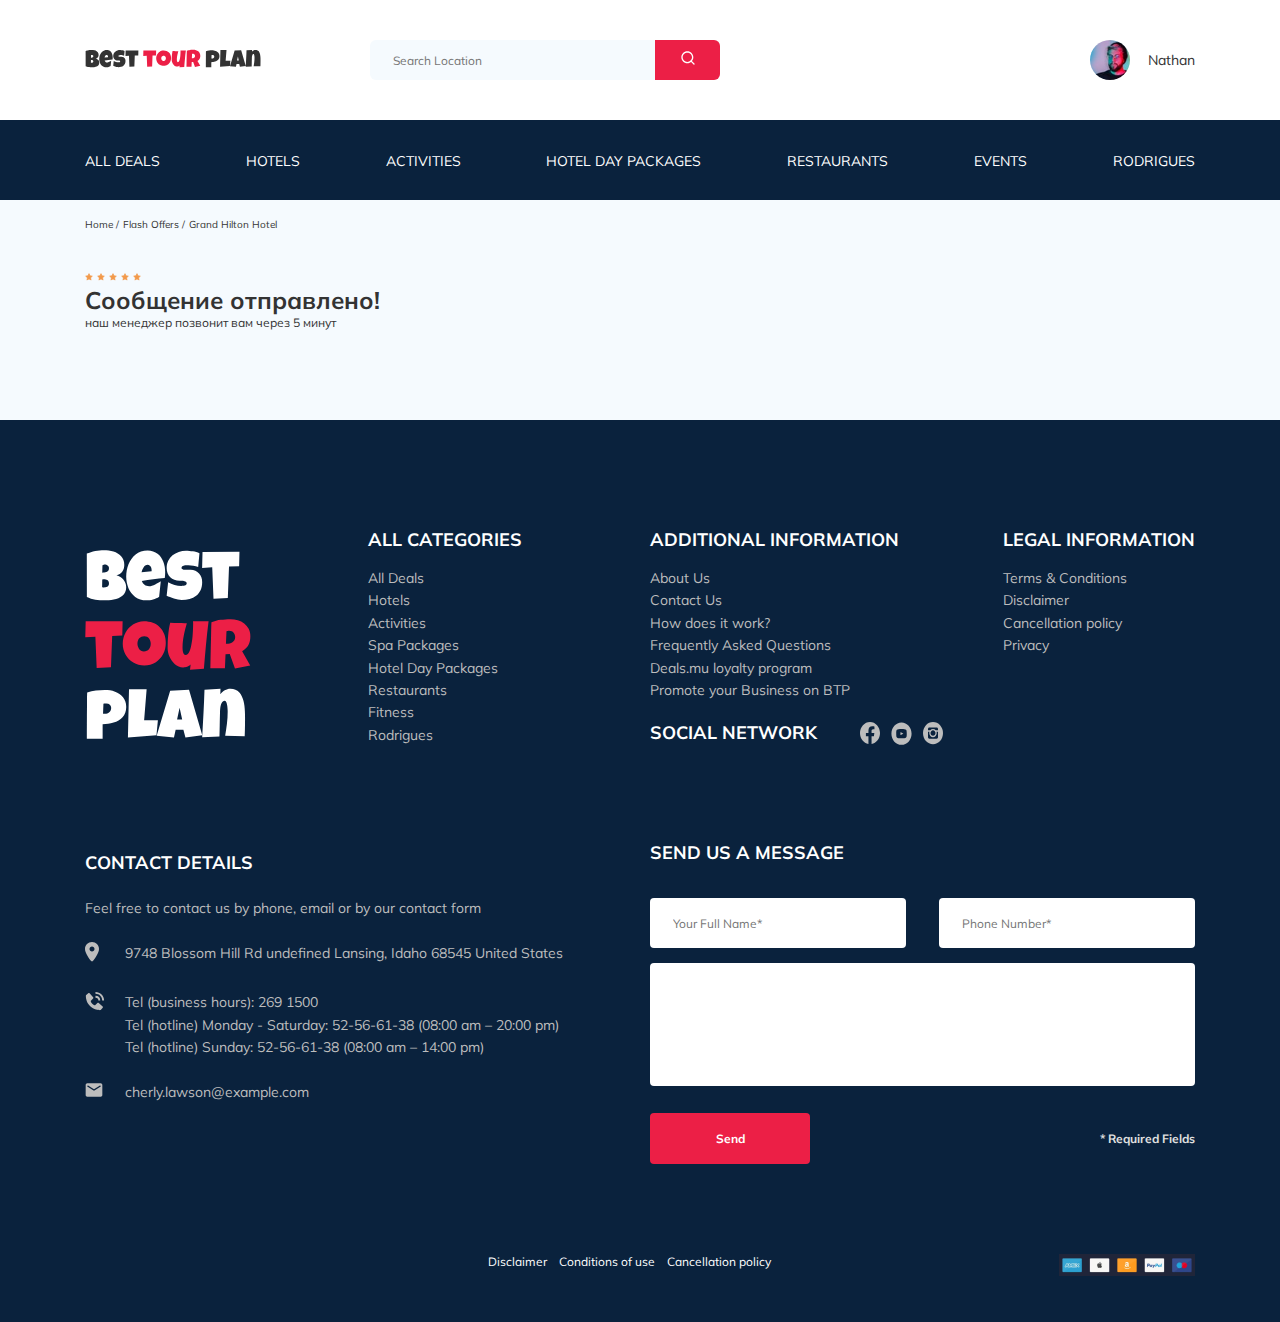
==== thankyou.html @ 248179eb "create php model for email" ====
<!DOCTYPE html>
<html lang="en">

<head>
  <meta charset="UTF-8">
  <meta name="viewport" content="width=device-width, initial-scale=1.0">
  <title>Best Tour Plan — Hotel Booking</title>
  <link rel="shortcut icon" href="favicon.ico" type="image/x-icon">
  <link rel="preconnect" href="https://fonts.gstatic.com">
  <link
    href="https://fonts.googleapis.com/css2?family=Mulish:wght@300;400;700&family=Nunito:wght@400;700;800&display=swap"
    rel="stylesheet" />
  <link href="https://fonts.googleapis.com/css2?family=Nunito:wght@400;600;700;800&display=swap" rel="stylesheet">
  <link rel="stylesheet" href="css/swiper-bundle.min.css" />
  <link rel="stylesheet" href="css/style.css" />
</head>

<body>
  <header class="navbar navbar__mobile--fixed">
    <div class="container">
      <div class="navbar-top">
        <a href="#" class="logo">
          <img src="img/horizontal-logo.svg" alt="Logo: Best Tour Plan" class="logo__image" />
        </a>
        <form action="#" class="search navbar__search navbar__search--mobile--hidden">
          <input type="text" class="search__input" placeholder="Search Location" />
          <button class="search__button">
            <img src="img/search.svg" alt="Icon: search">
          </button>
        </form>
        <a href="#" class="user navbar__user navbar__user--mobile--hidden">
          <img src="img/user-avatar.jpg" alt="avatar: Nathan" class="user__avatar">
          <span class="user__name">Nathan</span>
        </a>
        <!-- /.user -->
        <button class="menu-button navbar-top__menu-button">
          <span class="menu-button__line"></span>
          <span class="menu-button__line"></span>
          <span class="menu-button__line"></span>
        </button>
      </div>
      <!-- /.navbar-top -->
    </div>
    <!--/.container-->
    <div class="navbar-bottom">
      <div class="container">
        <ul class="navbar-menu">
          <li class="navbar-menu__item navbar-menu__item--mobile--visible" style="height: 68px;">
            <a href="#" class="user navbar__user navbar__user--mobile--visible">
              <img src="img/user-avatar.jpg" alt="avatar: Nathan" class="user__avatar">
              <span class="user__name user__name--light">Nathan</span>
            </a>
          </li>
          <li class="navbar-menu__item navbar-menu__item--mobile--visible" style="height: 40px;">
            <form action="#" class="search navbar__search navbar__search--mobile--visible">
              <input type="text" class="search__input" placeholder="Search Location" />
              <button class="search__button">
                <img src="img/search.svg" alt="Icon: search">
              </button>
            </form>
          </li>
          <li class="navbar-menu__item"><a href="#" class="navbar-menu__link">All Deals</a></li>
          <li class="navbar-menu__item"><a href="#" class="navbar-menu__link">Hotels</a></li>
          <li class="navbar-menu__item"><a href="#" class="navbar-menu__link">Activities</a></li>
          <li class="navbar-menu__item"><a href="#" class="navbar-menu__link">Hotel Day Packages</a></li>
          <li class="navbar-menu__item"><a href="#" class="navbar-menu__link">Restaurants</a></li>
          <li class="navbar-menu__item"><a href="#" class="navbar-menu__link">Events</a></li>
          <li class="navbar-menu__item"><a href="#" class="navbar-menu__link">Rodrigues</a></li>
        </ul>
        <!-- /.navbar-menu -->
      </div>
      <!-- /.container -->
    </div>
    <!-- /.navbar-bottom -->
  </header>
  <nav class="breadcrumb">
    <div class="container">
      <ul class="breadcrumb-list">
        <li class="breadcrumb-list__item">
          <a href="" class="breadcrumb-list__link">Home</a>
        </li>
        <li class="breadcrumb-list__item">
          <a href="#" class="breadcrumb-list__link">Flash Offers</a>
        </li>
        <li class="breadcrumb-list__item">
          Grand Hilton Hotel
        </li>
      </ul>
    </div>
    <!-- /.container -->
  </nav>
  <!-- /.breadcrumb -->
  <section class="hotel">
    <div class="container">
      <div class="hotel-info">
        <div class="hotel-info__text">
          <div class="hotel-wrapper">
            <div class="stars">
              <img class="star" src="img/star.svg" alt="Star">
              <img class="star" src="img/star.svg" alt="Star">
              <img class="star" src="img/star.svg" alt="Star">
              <img class="star" src="img/star.svg" alt="Star">
              <img class="star" src="img/star.svg" alt="Star">
            </div>
            <h1 class="hotel-name hotel-info__name">Сообщение отправлено!</h1>
          </div>
          <p class="hotel-description hotel-info__description">наш менеджер позвонит вам через 5 минут</p>
        </div>
        <!-- /.hotel-info__text -->
    </div>
    <!-- /.container -->
  </section>
  <footer class="footer">
    <div class="container">
      <div class="footer-wrapper">
        <img src="img/vertical-logo.svg" alt="Logo: Best Tour Plan" class="logo footer__logo">
        <div class="footer_list footer__categories">
          <h3 class="footer__title">All categories</h3>
          <ul class="footer__ul">
            <li class="footer__item">
              <a href="#" class="footer__link">All Deals</a>
            </li>
            <li class="footer__item">
              <a href="#" class="footer__link">Hotels</a>
            </li>
            <li class="footer__item">
              <a href="#" class="footer__link">Activities</a>
            </li>
            <li class="footer__item">
              <a href="#" class="footer__link">Spa Packages</a>
            </li>
            <li class="footer__item">
              <a href="#" class="footer__link">Hotel Day Packages</a>
            </li>
            <li class="footer__item">
              <a href="#" class="footer__link">Restaurants</a>
            </li>
            <li class="footer__item">
              <a href="#" class="footer__link">Fitness</a>
            </li>
            <li class="footer__item">
              <a href="#" class="footer__link">Rodrigues</a>
            </li>
          </ul>
        </div>
        <!-- /.footer_list -->
        <div class="footer_list footer__additional">
          <h3 class="footer__title">additional information</h3>
          <ul class="footer__ul">
            <li class="footer__item">
              <a href="#" class="footer__link">About Us</a>
            </li>
            <li class="footer__item">
              <a href="#" class="footer__link">Contact Us</a>
            </li>
            <li class="footer__item">
              <a href="#" class="footer__link">How does it work?</a>
            </li>
            <li class="footer__item">
              <a href="#" class="footer__link">Frequently Asked Questions</a>
            </li>
            <li class="footer__item">
              <a href="#" class="footer__link">Deals.mu loyalty program</a>
            </li>
            <li class="footer__item">
              <a href="#" class="footer__link">Promote your Business on BTP</a>
            </li>
          </ul>
        </div>
        <!-- /.footer_list -->
        <div class="footer__social-network">
          <h3 class="footer__title footer__title--inline">Social Network</h3>
          <div class="footer__social-links">
            <a href="https://www.facebook.com/" target="_blank" class="footer__link">
              <img src="img/facebook.svg" alt="Icon:Facebook"></a>
            <a href="http://www.youtube.com/" target="_blank" class="footer__link">
              <img src="img/youtube.svg" alt="Icon:Youtube"></a>
            <a href="https://instagram.com/" target="_blank" class="footer__link">
              <img src="img/instagram.svg" alt="Icon:Instagram"></a>
          </div>
          <!-- /.footer__social-links -->
        </div>
        <!-- / .footer__social-network-->
        <div class="footer__list footer__legal">
          <h3 class="footer__title">Legal information</h3>
          <ul class="footer__ul">
            <li class="footer__item">
              <a href="#" class="footer__link">Terms & Conditions</a>
            </li>
            <li class="footer__item">
              <a href="#" class="footer__link">Disclaimer</a>
            </li>
            <li class="footer__item">
              <a href="#" class="footer__link">Cancellation policy</a>
            </li>
            <li class="footer__item">
              <a href="#" class="footer__link">Privacy</a>
            </li>
          </ul>
        </div>
        <!-- /.footer__list -->
        <div class="footer__contact-details">
          <h3 class="footer__title footer__title--mb-2">Contact Details</h3>
          <p class="footer__text">
            Feel free to contact us by phone, email or by our contact form
          </p>
          <ul class="footer__ul">
            <li class="footer__item footer__item--mb-2">
              <div class="footer__icon-wrapper">
                <img class="footer__icon" src="img/map-marker.svg" alt="icon: map-marker">
              </div>
              9748 Blossom Hill Rd undefined Lansing, Idaho 68545 United States
            </li>
            <li class="footer__item footer__item--mb-2">
              <div class="footer__icon-wrapper">
                <img class="footer__icon" src="img/contact-phone-call.svg" alt="icon: contact-phone-call">
              </div>
              <div class="footer__telefone">
                Tel (business hours): <a href="tel:269-1500" class="footer__link">269 1500</a> <br>
                Tel (hotline) Monday - Saturday: <a href="tel:52-56-61-38" class="footer__link">52-56-61-38</a> (08:00
                am – 20:00 pm) <br>
                Tel (hotline) Sunday: <a href="tel:52-56-61-38" class="footer__link">52-56-61-38</a> (08:00 am – 14:00
                pm)
              </div>
              <!-- /.footer__block -->
            </li>
            <li class="footer__item footer__item--mb-2">
              <div class="footer__icon-wrapper">
                <img class="footer__icon" src="img/email.svg" alt="icon: email">
              </div>
              <a href="mailto:cherly.lawson@example.com" target="_blank"
                class="footer__link">cherly.lawson@example.com</a>
            </li>
          </ul>
        </div>
        <!-- /.footer__contact-details -->
        <div class="footer__contact-form">
          <h3 class="footer__title footer__title--mb-1">Send us a message</h3>
          <form action="send.php" method="POST" class="footer__form">
            <div class="footer__input-fild">
              <input type="text" class="input footer__input" placeholder="Your Full Name*" name="name" />
              <input type="tel" class="input footer__input" placeholder="Phone Number*" name="phone" />
            </div>
            <textarea class="footer__message" placeholder="Message" name="message">
            </textarea>
            <div class="footer__info footer-item">
              <button class="button footer__button" type="submit">Send</button>
              <span class="footer__info">* Required Fields</span>
            </div>
          </form>
        </div>
        <!-- /.footer__contact-form -->
        <div class="footer__payment">
          <ul class="footer__ul footer__ul__list">
            <li class="footer__item__list">
              <a href="#" class="footer__link">Disclaimer</a>
            </li>
            <li class="footer__item__list">
              <a href="#" class="footer__link">Conditions of use</a>
            </li>
            <li class="footer__item__list">
              <a href="#" class="footer__link">Cancellation policy</a>
            </li>
          </ul>
          <img src="img/payment.png" class="footer__payment__img" alt="Image: Payment icons">
        </div>
        <!-- /.footer-payment -->
      </div>
      <!-- /.footer-wrapper -->
    </div>
    <!-- /.container -->
  </footer>
  <script src="js/swiper-bundle.min.js"></script>
  <script src="https://ajax.googleapis.com/ajax/libs/jquery/1.11.0/jquery.min.js"></script>
  <script src="js/parallax.min.js"></script>
  <script src="js/main.js"></script>
</body>

</html>
---- css/style.css ----
* {
  -webkit-box-sizing: border-box;
          box-sizing: border-box;
}

body {
  font-family: 'Mulish', sans-serif;
  color: #333333;
  background-color: #F5FAFE;
}

.container {
  max-width: 1110px;
  margin: auto;
}

img {
  max-width: 100%;
}

/*! normalize.css v8.0.1 | MIT License | github.com/necolas/normalize.css */
/* Document
   ========================================================================== */
/**
 * 1. Correct the line height in all browsers.
 * 2. Prevent adjustments of font size after orientation changes in iOS.
 */
html {
  line-height: 1.15;
  /* 1 */
  -webkit-text-size-adjust: 100%;
  /* 2 */
}

/* Sections
   ========================================================================== */
/**
 * Remove the margin in all browsers.
 */
body {
  margin: 0;
}

/**
 * Render the `main` element consistently in IE.
 */
main {
  display: block;
}

/**
 * Correct the font size and margin on `h1` elements within `section` and
 * `article` contexts in Chrome, Firefox, and Safari.
 */
h1 {
  font-size: 2em;
  margin: 0.67em 0;
}

/* Grouping content
   ========================================================================== */
/**
 * 1. Add the correct box sizing in Firefox.
 * 2. Show the overflow in Edge and IE.
 */
hr {
  -webkit-box-sizing: content-box;
          box-sizing: content-box;
  /* 1 */
  height: 0;
  /* 1 */
  overflow: visible;
  /* 2 */
}

/**
 * 1. Correct the inheritance and scaling of font size in all browsers.
 * 2. Correct the odd `em` font sizing in all browsers.
 */
pre {
  font-family: monospace, monospace;
  /* 1 */
  font-size: 1em;
  /* 2 */
}

/* Text-level semantics
   ========================================================================== */
/**
 * Remove the gray background on active links in IE 10.
 */
a {
  background-color: transparent;
}

/**
 * 1. Remove the bottom border in Chrome 57-
 * 2. Add the correct text decoration in Chrome, Edge, IE, Opera, and Safari.
 */
abbr[title] {
  border-bottom: none;
  /* 1 */
  text-decoration: underline;
  /* 2 */
  -webkit-text-decoration: underline dotted;
          text-decoration: underline dotted;
  /* 2 */
}

/**
 * Add the correct font weight in Chrome, Edge, and Safari.
 */
b,
strong {
  font-weight: bolder;
}

/**
 * 1. Correct the inheritance and scaling of font size in all browsers.
 * 2. Correct the odd `em` font sizing in all browsers.
 */
code,
kbd,
samp {
  font-family: monospace, monospace;
  /* 1 */
  font-size: 1em;
  /* 2 */
}

/**
 * Add the correct font size in all browsers.
 */
small {
  font-size: 80%;
}

/**
 * Prevent `sub` and `sup` elements from affecting the line height in
 * all browsers.
 */
sub,
sup {
  font-size: 75%;
  line-height: 0;
  position: relative;
  vertical-align: baseline;
}

sub {
  bottom: -0.25em;
}

sup {
  top: -0.5em;
}

/* Embedded content
   ========================================================================== */
/**
 * Remove the border on images inside links in IE 10.
 */
img {
  border-style: none;
}

/* Forms
   ========================================================================== */
/**
 * 1. Change the font styles in all browsers.
 * 2. Remove the margin in Firefox and Safari.
 */
button,
input,
optgroup,
select,
textarea {
  font-family: inherit;
  /* 1 */
  font-size: 100%;
  /* 1 */
  line-height: 1.15;
  /* 1 */
  margin: 0;
  /* 2 */
}

/**
 * Show the overflow in IE.
 * 1. Show the overflow in Edge.
 */
button,
input {
  /* 1 */
  overflow: visible;
}

/**
 * Remove the inheritance of text transform in Edge, Firefox, and IE.
 * 1. Remove the inheritance of text transform in Firefox.
 */
button,
select {
  /* 1 */
  text-transform: none;
}

/**
 * Correct the inability to style clickable types in iOS and Safari.
 */
button,
[type="button"],
[type="reset"],
[type="submit"] {
  -webkit-appearance: button;
}

/**
 * Remove the inner border and padding in Firefox.
 */
button::-moz-focus-inner,
[type="button"]::-moz-focus-inner,
[type="reset"]::-moz-focus-inner,
[type="submit"]::-moz-focus-inner {
  border-style: none;
  padding: 0;
}

/**
 * Restore the focus styles unset by the previous rule.
 */
button:-moz-focusring,
[type="button"]:-moz-focusring,
[type="reset"]:-moz-focusring,
[type="submit"]:-moz-focusring {
  outline: 1px dotted ButtonText;
}

/**
 * Correct the padding in Firefox.
 */
fieldset {
  padding: 0.35em 0.75em 0.625em;
}

/**
 * 1. Correct the text wrapping in Edge and IE.
 * 2. Correct the color inheritance from `fieldset` elements in IE.
 * 3. Remove the padding so developers are not caught out when they zero out
 *    `fieldset` elements in all browsers.
 */
legend {
  -webkit-box-sizing: border-box;
          box-sizing: border-box;
  /* 1 */
  color: inherit;
  /* 2 */
  display: table;
  /* 1 */
  max-width: 100%;
  /* 1 */
  padding: 0;
  /* 3 */
  white-space: normal;
  /* 1 */
}

/**
 * Add the correct vertical alignment in Chrome, Firefox, and Opera.
 */
progress {
  vertical-align: baseline;
}

/**
 * Remove the default vertical scrollbar in IE 10+.
 */
textarea {
  overflow: auto;
}

/**
 * 1. Add the correct box sizing in IE 10.
 * 2. Remove the padding in IE 10.
 */
[type="checkbox"],
[type="radio"] {
  -webkit-box-sizing: border-box;
          box-sizing: border-box;
  /* 1 */
  padding: 0;
  /* 2 */
}

/**
 * Correct the cursor style of increment and decrement buttons in Chrome.
 */
[type="number"]::-webkit-inner-spin-button,
[type="number"]::-webkit-outer-spin-button {
  height: auto;
}

/**
 * 1. Correct the odd appearance in Chrome and Safari.
 * 2. Correct the outline style in Safari.
 */
[type="search"] {
  -webkit-appearance: textfield;
  /* 1 */
  outline-offset: -2px;
  /* 2 */
}

/**
 * Remove the inner padding in Chrome and Safari on macOS.
 */
[type="search"]::-webkit-search-decoration {
  -webkit-appearance: none;
}

/**
 * 1. Correct the inability to style clickable types in iOS and Safari.
 * 2. Change font properties to `inherit` in Safari.
 */
::-webkit-file-upload-button {
  -webkit-appearance: button;
  /* 1 */
  font: inherit;
  /* 2 */
}

/* Interactive
   ========================================================================== */
/*
 * Add the correct display in Edge, IE 10+, and Firefox.
 */
details {
  display: block;
}

/*
 * Add the correct display in all browsers.
 */
summary {
  display: list-item;
}

/* Misc
   ========================================================================== */
/**
 * Add the correct display in IE 10+.
 */
template {
  display: none;
}

/**
 * Add the correct display in IE 10.
 */
[hidden] {
  display: none;
}

.navbar {
  background: #ffffff;
}

.navbar-top {
  display: -webkit-box;
  display: -ms-flexbox;
  display: flex;
  -webkit-box-align: center;
      -ms-flex-align: center;
          align-items: center;
  -webkit-box-pack: justify;
      -ms-flex-pack: justify;
          justify-content: space-between;
  padding-top: 40px;
  padding-bottom: 40px;
}

.navbar-top__menu-button {
  display: none;
}

.navbar__search {
  margin-right: auto;
  margin-left: 108px;
}

.navbar-bottom {
  background-color: #0A223D;
  overflow-y: auto;
}

.navbar-menu {
  list-style: none;
  margin: 0;
  padding: 31px 0;
  display: -webkit-box;
  display: -ms-flexbox;
  display: flex;
  -webkit-box-align: center;
      -ms-flex-align: center;
          align-items: center;
  -webkit-box-pack: justify;
      -ms-flex-pack: justify;
          justify-content: space-between;
  color: #fff;
}

.navbar-menu__item {
  height: 18px;
  line-height: 18px;
}

.navbar-menu__item--mobile--visible {
  display: none;
}

.navbar-menu__link {
  color: inherit;
  text-decoration: none;
  text-transform: uppercase;
  font-size: 14px;
  line-height: 18px;
}

.logo {
  width: 177px;
}

.search {
  display: -webkit-box;
  display: -ms-flexbox;
  display: flex;
  position: relative;
  overflow: hidden;
  border-radius: 6px;
  height: 40px;
}

.search__input {
  width: 350px;
  height: 100%;
  padding-left: 23px;
  padding-right: 75px;
  background-color: #F5FAFE;
  border: none;
  font-size: 12px;
  line-height: 15px;
  color: #333333;
}

.search__button {
  position: absolute;
  top: 0;
  right: 0;
  width: 65px;
  height: 100%;
  border: none;
  background-color: #fff;
  background-color: #EC1F46;
}

.user {
  display: -webkit-box;
  display: -ms-flexbox;
  display: flex;
  text-decoration: none;
  -webkit-box-align: center;
      -ms-flex-align: center;
          align-items: center;
}

.user__avatar {
  width: 40px;
  height: 40px;
  border-radius: 50%;
  -o-object-fit: cover;
     object-fit: cover;
}

.user__name {
  margin-left: 18px;
  font-size: 14px;
  line-height: 18px;
  color: #333333;
}

.breadcrumb-list {
  display: -webkit-box;
  display: -ms-flexbox;
  display: flex;
  -webkit-box-align: center;
      -ms-flex-align: center;
          align-items: center;
  padding: 18px 0 19px;
  margin: 0;
  list-style: none;
}

.breadcrumb-list__item {
  font-size: 10px;
  line-height: 13px;
}

.breadcrumb-list__item:not(:last-child)::after {
  content: '/';
  margin-right: 4px;
}

.breadcrumb-list__link {
  text-decoration: none;
  color: inherit;
}

.hotel {
  padding-top: 23px;
  padding-bottom: 70px;
}

.hotel-info {
  display: -webkit-box;
  display: -ms-flexbox;
  display: flex;
  -webkit-box-align: center;
      -ms-flex-align: center;
          align-items: center;
  -webkit-box-pack: justify;
      -ms-flex-pack: justify;
          justify-content: space-between;
  padding-bottom: 20px;
}

.hotel-info__offer {
  margin-left: 14px;
  margin-top: 4px;
  -webkit-box-ordinal-group: 1;
      -ms-flex-order: 0;
          order: 0;
}

.hotel-info__name {
  margin-top: 4px;
  margin-bottom: 0;
}

.hotel-info__description {
  margin: 0;
}

.hotel-name {
  font-size: 24px;
  line-height: 30px;
}

.hotel-wrapper {
  display: -webkit-box;
  display: -ms-flexbox;
  display: flex;
  -ms-flex-wrap: wrap;
      flex-wrap: wrap;
  -webkit-box-align: center;
      -ms-flex-align: center;
          align-items: center;
}

.hotel-description {
  font-size: 12px;
  line-height: 15px;
}

.hotel-grid {
  display: -webkit-box;
  display: -ms-flexbox;
  display: flex;
  -webkit-box-pack: justify;
      -ms-flex-pack: justify;
          justify-content: space-between;
}

.hotel-right {
  display: -webkit-box;
  display: -ms-flexbox;
  display: flex;
  -webkit-box-orient: vertical;
  -webkit-box-direction: normal;
      -ms-flex-direction: column;
          flex-direction: column;
  -webkit-box-pack: justify;
      -ms-flex-pack: justify;
          justify-content: space-between;
}

.hotel-slider {
  width: 728px;
  height: 450px;
  margin: 0;
  border-radius: 8px;
  overflow: hidden;
}

.hotel-slider__item {
  width: 100%;
  height: 100%;
  position: relative;
  border-radius: 8px;
  overflow: hidden;
}

.hotel-slider__item::after {
  content: '';
  position: absolute;
  width: 100%;
  height: 100%;
  top: 0;
  bottom: 0;
  right: 0;
  left: 0;
  background: -webkit-gradient(linear, left top, left bottom, from(rgba(0, 122, 223, 0.48)), to(rgba(255, 255, 255, 0.128)));
  background: linear-gradient(180deg, rgba(0, 122, 223, 0.48) 0%, rgba(255, 255, 255, 0.128) 100%);
  z-index: 10;
}

.hotel-slider__button {
  position: absolute;
  top: 50%;
  -webkit-transform: translateY(-50%);
          transform: translateY(-50%);
  z-index: 99;
  width: 30px;
  height: 30px;
  border: none;
  cursor: pointer;
  background-repeat: no-repeat;
  background-position: center;
  background-size: 10px;
  background-color: transparent;
}

.hotel-slider__button--next {
  right: 18px;
  background-image: url(../img/arrow-next.svg);
}

.hotel-slider__button--prev {
  left: 18px;
  background-image: url(../img/arrow-prev.svg);
}

.stars {
  margin-right: 50%;
  display: -webkit-box;
  display: -ms-flexbox;
  display: flex;
}

.star:not(:last-child) {
  margin-right: 4px;
}

.offer {
  font-size: 10px;
  line-height: 13px;
  padding: 4px 9px;
  background-color: #EC1F46;
  border-radius: 4px;
  color: #fff;
}

.rating {
  max-width: 65px;
  min-height: 45px;
  display: -webkit-box;
  display: -ms-flexbox;
  display: flex;
  -webkit-box-orient: vertical;
  -webkit-box-direction: normal;
      -ms-flex-direction: column;
          flex-direction: column;
  -webkit-box-align: center;
      -ms-flex-align: center;
          align-items: center;
  padding: 9px 6px 6px 6px;
  color: #fff;
  background-color: #EC1F46;
  border-radius: 4px;
}

.rating__text {
  font-size: 8px;
  line-height: 10px;
  padding-bottom: 2px;
}

.rating__counter {
  font-size: 14px;
  line-height: 18px;
}

.rating__counter-total {
  font-size: 10px;
  line-height: 13px;
}

.booking {
  font-family: Nunito;
  background-color: #0A223D;
  color: #fff;
  width: 350px;
  min-height: 210px;
  border-radius: 8px;
  padding: 28px;
}

.booking__info {
  display: -webkit-box;
  display: -ms-flexbox;
  display: flex;
  -webkit-box-pack: justify;
      -ms-flex-pack: justify;
          justify-content: space-between;
  margin-bottom: 9px;
}

.booking__price {
  display: -webkit-box;
  display: -ms-flexbox;
  display: flex;
  -webkit-box-orient: vertical;
  -webkit-box-direction: normal;
      -ms-flex-direction: column;
          flex-direction: column;
}

.booking__start {
  font-weight: normal;
  font-size: 10px;
  line-height: 14px;
}

.booking__pricetag {
  font-style: normal;
  font-weight: 800;
  font-size: 24px;
  line-height: 33px;
}

.booking__per-room {
  font-style: normal;
  font-weight: normal;
  font-size: 12px;
  line-height: 16px;
}

.booking__room {
  margin-top: 4px;
}

.booking__text {
  display: -webkit-box;
  display: -ms-flexbox;
  display: flex;
  -webkit-box-align: center;
      -ms-flex-align: center;
          align-items: center;
  -webkit-box-pack: justify;
      -ms-flex-pack: justify;
          justify-content: space-between;
  margin-bottom: 8px;
  font-style: normal;
  font-weight: normal;
  font-size: 12px;
  line-height: 16px;
}

.booking__description {
  margin-left: 9px;
}

.booking__call-center {
  display: -webkit-box;
  display: -ms-flexbox;
  display: flex;
  -webkit-box-pack: justify;
      -ms-flex-pack: justify;
          justify-content: space-between;
  margin-bottom: 17px;
}

.booking__heading {
  font-style: normal;
  font-weight: 600;
  font-size: 18px;
  line-height: 25px;
}

.booking__number {
  display: -webkit-box;
  display: -ms-flexbox;
  display: flex;
  -webkit-box-align: center;
      -ms-flex-align: center;
          align-items: center;
  -webkit-box-pack: justify;
      -ms-flex-pack: justify;
          justify-content: space-between;
  color: inherit;
  text-decoration: none;
  font-style: normal;
  font-weight: 600;
  font-size: 18px;
  line-height: 25px;
}

.booking__num {
  margin-left: 8px;
}

.booking__button {
  width: 100%;
  min-height: 45px;
  border-radius: 4px;
  font-style: normal;
  font-weight: 600;
  font-size: 14px;
  line-height: 19px;
  background-color: #EC1F46;
  border: none;
  color: #fff;
  cursor: pointer;
}

.map {
  width: 347px;
  height: 213px;
  border-radius: 10px;
  overflow: hidden;
}

.map__frame {
  width: 100%;
  height: 100%;
  border: 0;
}

.newsletter {
  position: relative;
  padding: 98px 0 87px 0;
}

.newsletter::before {
  content: '';
  position: absolute;
  top: 0;
  left: 0;
  right: 0;
  bottom: 0;
  width: 100%;
  height: 100%;
  background-color: rgba(10, 34, 61, 0.8);
}

.newsletter-wrapper {
  position: relative;
  display: -webkit-box;
  display: -ms-flexbox;
  display: flex;
  -webkit-box-pack: justify;
      -ms-flex-pack: justify;
          justify-content: space-between;
  -webkit-box-align: center;
      -ms-flex-align: center;
          align-items: center;
  max-width: 731px;
  margin: auto;
}

.newsletter-title {
  display: -webkit-box;
  display: -ms-flexbox;
  display: flex;
  -webkit-box-orient: vertical;
  -webkit-box-direction: normal;
      -ms-flex-direction: column;
          flex-direction: column;
  color: #fff;
  margin: 0;
  font-style: normal;
  font-weight: 300;
  font-size: 24px;
  line-height: 30px;
}

.newsletter-title__strong {
  font-weight: 600;
  font-size: 36px;
  line-height: 45px;
  text-transform: uppercase;
}

.subscribe {
  position: relative;
  width: 350px;
  height: 55px;
  border-radius: 4px;
  overflow: hidden;
}

.subscribe__input {
  position: absolute;
  width: 100%;
  height: 100%;
  border: none;
  padding-left: 33px;
  padding-right: 75px;
  font-style: normal;
  font-weight: 300;
  font-size: 14px;
  line-height: 18px;
}

.subscribe__button {
  position: absolute;
  min-width: 65px;
  right: 0;
  top: 0;
  height: 100%;
  border: none;
  background-color: #EC1F46;
  color: #fff;
  font-style: normal;
  font-weight: bold;
  font-size: 12px;
  line-height: 15px;
}

.reviews {
  padding: 40px 0 70px 0;
}

.reviews__title {
  margin-top: 0;
  font-style: normal;
  font-weight: bold;
  font-size: 36px;
  line-height: 45px;
  text-align: center;
  text-transform: uppercase;
  margin-bottom: 70px;
}

.reviews-slider__item {
  position: relative;
  display: -webkit-box;
  display: -ms-flexbox;
  display: flex;
  -webkit-box-orient: vertical;
  -webkit-box-direction: normal;
      -ms-flex-direction: column;
          flex-direction: column;
  -webkit-box-align: center;
      -ms-flex-align: center;
          align-items: center;
  max-width: 730px;
  margin: 45px auto 0;
  background-color: #fff;
  border-radius: 8px;
  padding: 0 99px 30px;
}

.reviews-slider__item::before {
  content: '';
  left: 62px;
  top: 13px;
  position: absolute;
  width: 70px;
  height: 47px;
  background-image: url(../img/quote-left.svg);
  background-repeat: no-repeat;
}

.reviews-slider__item::after {
  content: '';
  right: 62px;
  top: 118px;
  position: absolute;
  width: 70px;
  height: 47px;
  background-image: url(../img/quote-right.svg);
  background-repeat: no-repeat;
}

.reviews-slider__button {
  position: absolute;
  top: 46%;
  -webkit-transform: translateY(-50%);
          transform: translateY(-50%);
  width: 30px;
  height: 30px;
  background-repeat: no-repeat;
  background-size: 10px;
  background-position: center;
  border: none;
  background-color: transparent;
  cursor: pointer;
  z-index: 99;
}

.reviews-slider__button--prev {
  background-image: url(../img/arrow-prev-secondary.svg);
  left: 12px;
}

.reviews-slider__button--next {
  background-image: url(../img/arrow-next-secondary.svg);
  right: 12px;
}

.reviews-slider__profile {
  display: -webkit-box;
  display: -ms-flexbox;
  display: flex;
  -webkit-box-orient: vertical;
  -webkit-box-direction: normal;
      -ms-flex-direction: column;
          flex-direction: column;
  -webkit-box-align: center;
      -ms-flex-align: center;
          align-items: center;
  margin-top: -45px;
  margin-bottom: 30px;
}

.reviews-slider__avatar {
  width: 90px;
  height: 90px;
  border-radius: 50%;
  -o-object-fit: cover;
     object-fit: cover;
  margin-bottom: 9px;
}

.reviews-slider__username {
  font-style: normal;
  font-weight: bold;
  font-size: 12px;
  line-height: 15px;
  color: #EC1F46;
  margin-top: 0;
  margin-bottom: 10px;
}

.reviews-slider__date {
  font-style: normal;
  font-weight: normal;
  font-size: 10px;
  line-height: 13px;
  margin-bottom: 4px;
}

.reviews-slider__rating {
  display: -webkit-box;
  display: -ms-flexbox;
  display: flex;
  -webkit-box-align: center;
      -ms-flex-align: center;
          align-items: center;
}

.reviews-slider__text {
  max-width: 537px;
  height: 114px;
  font-style: normal;
  font-weight: normal;
  font-size: 12px;
  line-height: 160%;
  text-align: justify;
  margin: auto;
  overflow: auto;
}

.activities {
  padding: 60px 0 98px 0;
}

.activities__title {
  font-style: normal;
  font-weight: bold;
  font-size: 24px;
  line-height: 30px;
  text-transform: uppercase;
  margin-bottom: 57px;
  margin-top: 0;
}

.activities-wrapper {
  display: -webkit-box;
  display: -ms-flexbox;
  display: flex;
  -webkit-box-pack: justify;
      -ms-flex-pack: justify;
          justify-content: space-between;
}

.card {
  display: -webkit-box;
  display: -ms-flexbox;
  display: flex;
  position: relative;
  -webkit-box-orient: vertical;
  -webkit-box-direction: normal;
      -ms-flex-direction: column;
          flex-direction: column;
  -webkit-box-align: start;
      -ms-flex-align: start;
          align-items: flex-start;
  padding: 24px 26px;
  width: 255px;
  height: 255px;
  border-radius: 6px;
  overflow: hidden;
}

.card::before {
  content: '';
  position: absolute;
  left: 0;
  right: 0;
  top: 0;
  bottom: 0;
  background: linear-gradient(179.83deg, rgba(196, 196, 196, 0) 35.34%, #0A223D 99.85%);
  z-index: -1;
}

.card__image {
  width: 100%;
  height: 100%;
  position: absolute;
  left: 0;
  right: 0;
  top: 0;
  bottom: 0;
  -o-object-fit: cover;
     object-fit: cover;
  z-index: -2;
}

.card__title {
  margin-top: auto;
  margin-bottom: 18px;
  color: #fff;
  font-style: normal;
  font-weight: bold;
  font-size: 16px;
  line-height: 20px;
}

.card__button {
  font-style: normal;
  font-weight: 600;
  font-size: 12px;
  line-height: 16px;
  color: #fff;
  padding: 7px 22px;
  border: none;
  background-color: #EC1F46;
  border-radius: 4px;
  cursor: pointer;
}

.footer {
  background-color: #0A223D;
  color: #fff;
  padding-top: 108px;
  padding-bottom: 46px;
}

.footer-wrapper {
  display: -ms-grid;
  display: grid;
  -ms-grid-columns: (minmax(min-content, 1fr))[4];
      grid-template-columns: repeat(4, minmax(-webkit-min-content, 1fr));
      grid-template-columns: repeat(4, minmax(min-content, 1fr));
  grid-gap: 20px;
  grid-auto-rows: minmax(40px, -webkit-min-content);
  grid-auto-rows: minmax(40px, min-content);
  -webkit-box-align: start;
      -ms-flex-align: start;
          align-items: start;
}

.footer__logo {
  width: 166px;
  -ms-grid-row: 1;
  -ms-grid-row-span: 2;
  grid-row: 1 / 3;
  -ms-flex-item-align: stretch;
      -ms-grid-row-align: stretch;
      align-self: stretch;
}

.footer__categories {
  -ms-grid-row: 1;
  -ms-grid-row-span: 3;
  grid-row: 1 / 4;
}

.footer__social-links {
  display: -webkit-box;
  display: -ms-flexbox;
  display: flex;
  -webkit-box-align: center;
      -ms-flex-align: center;
          align-items: center;
  min-width: 83px;
  -webkit-box-pack: justify;
      -ms-flex-pack: justify;
          justify-content: space-between;
}

.footer__social-network {
  display: -webkit-box;
  display: -ms-flexbox;
  display: flex;
  -webkit-box-align: start;
      -ms-flex-align: start;
          align-items: start;
  -ms-grid-row: 2;
  -ms-grid-row-span: 2;
  grid-row: 2 / 4;
  grid-column: span 2;
}

.footer__legal {
  justify-self: flex-end;
}

.footer__contact-details {
  grid-column: span 2;
}

.footer__contact-form {
  grid-column: span 2;
}

.footer-form {
  display: -webkit-box;
  display: -ms-flexbox;
  display: flex;
  -webkit-box-align: center;
      -ms-flex-align: center;
          align-items: center;
  -webkit-box-pack: justify;
      -ms-flex-pack: justify;
          justify-content: space-between;
  fles-wrap: wrap;
}

.footer__ul {
  margin: 0;
  padding: 0;
  list-style: none;
}

.footer__ul__list {
  display: -webkit-box;
  display: -ms-flexbox;
  display: flex;
}

.footer__title {
  font-style: normal;
  font-weight: bold;
  font-size: 18px;
  line-height: 23px;
  margin: 0 0 16px 0;
  text-transform: uppercase;
}

.footer__title--mb-1 {
  margin-bottom: 34px;
}

.footer__title--mb-2 {
  margin-top: 10px;
  margin-bottom: 23px;
}

.footer__title--inline {
  margin: 0 43px 0 0;
}

.footer__item {
  display: -webkit-box;
  display: -ms-flexbox;
  display: flex;
  -webkit-box-align: start;
      -ms-flex-align: start;
          align-items: flex-start;
  font-style: normal;
  font-weight: normal;
  font-size: 14px;
  line-height: 160%;
  color: #BDBDBD;
}

.footer__item--mb-2 {
  margin-bottom: 23px;
}

.footer__item__list {
  margin-right: 12px;
  font-style: normal;
  font-weight: normal;
  font-size: 12px;
  line-height: 15px;
  color: #FFFFFF;
}

.footer__icon-wrapper {
  min-width: 40px;
}

.footer__block {
  text-decoration: none;
}

.footer__text {
  color: #BDBDBD;
  margin-top: 0;
  margin-bottom: 22px;
  font-style: normal;
  font-weight: normal;
  font-size: 14px;
  line-height: 160%;
}

.footer__link {
  text-decoration: none;
  color: inherit;
}

.footer__input {
  background: #FFFFFF;
  border-radius: 4px;
  border: none;
  -ms-flex-preferred-size: 47%;
      flex-basis: 47%;
  padding: 0 23px;
  height: 50px;
  margin-bottom: 15px;
}

.footer__input-fild {
  display: -webkit-box;
  display: -ms-flexbox;
  display: flex;
  -webkit-box-pack: justify;
      -ms-flex-pack: justify;
          justify-content: space-between;
  font-style: normal;
  font-weight: normal;
  font-size: 12px;
  line-height: 15px;
}

.footer__message {
  resize: none;
  width: 100%;
  background-color: #fff;
  border-radius: 4px;
  padding: 18px 23px;
  border: none;
  -ms-flex-preferred-size: 100%;
      flex-basis: 100%;
  margin-bottom: 23px;
  height: 123px;
  font-style: normal;
  font-weight: normal;
  font-size: 12px;
  line-height: 15px;
}

.footer__button {
  min-width: 160px;
  min-height: 50px;
  padding: 18px;
  font-style: normal;
  font-weight: bold;
  font-size: 12px;
  line-height: 15px;
  color: #fff;
  background-color: #EC1F46;
  border-radius: 4px;
  border: none;
  cursor: pointer;
}

.footer__info {
  -webkit-box-ordinal-group: 3;
      -ms-flex-order: 2;
          order: 2;
  -ms-flex-item-align: center;
      -ms-grid-row-align: center;
      align-self: center;
  font-style: normal;
  font-weight: bold;
  font-size: 12px;
  line-height: 15px;
  color: #E0E0E0;
}

.footer .footer-item {
  display: -webkit-box;
  display: -ms-flexbox;
  display: flex;
  -webkit-box-pack: justify;
      -ms-flex-pack: justify;
          justify-content: space-between;
  width: 100%;
  -webkit-box-align: center;
      -ms-flex-align: center;
          align-items: center;
}

.footer__payment {
  margin-left: 120px;
  display: -webkit-box;
  display: -ms-flexbox;
  display: flex;
  -webkit-box-pack: justify;
      -ms-flex-pack: justify;
          justify-content: space-between;
  margin-top: 70px;
  -ms-grid-column: 2;
  -ms-grid-column-span: 3;
  grid-column: 2/5;
}

@media (max-width: 1200px) {
  .container {
    max-width: 960px;
  }
  .hotel-slider {
    width: 590px;
  }
  .hotel-slider__image {
    width: 100%;
    height: 100%;
    -o-object-fit: cover;
       object-fit: cover;
  }
  .card {
    width: 230px;
    height: 230px;
  }
}

@media (max-width: 992px) {
  .container,
  .newsletter-wrapper {
    max-width: 700px;
  }
  .logo {
    width: 132px;
  }
  .navbar-top {
    padding-top: 30px;
    padding-bottom: 30px;
  }
  .navbar__search {
    margin-left: auto;
  }
  .navbar-menu {
    padding-top: 22px;
    padding-bottom: 23px;
  }
  .navbar-menu__item {
    height: 15px;
    line-height: 15px;
  }
  .navbar-menu__link {
    font-size: 12px;
    line-height: 15px;
  }
  .search {
    margin-right: 73px;
    margin-left: 47.25px;
  }
  .search__input {
    width: 340px;
  }
  .hotel {
    padding-bottom: 60px;
  }
  .hotel-grid {
    -webkit-box-orient: vertical;
    -webkit-box-direction: normal;
        -ms-flex-direction: column;
            flex-direction: column;
  }
  .hotel__slider {
    margin-bottom: 30px;
  }
  .hotel-right {
    -webkit-box-orient: horizontal;
    -webkit-box-direction: normal;
        -ms-flex-direction: row;
            flex-direction: row;
  }
  .hotel-slider {
    width: 100%;
  }
  .booking {
    width: 340px;
    height: 210px;
  }
  .map {
    width: 340px;
    height: 210px;
  }
  .newsletter {
    padding: 92px 0 93px 0;
  }
  .reviews {
    padding-bottom: 60px;
  }
  .reviews__title {
    margin-bottom: 50px;
    font-size: 30px;
    line-height: 38px;
  }
  .reviews-slider__item {
    max-width: 580px;
  }
  .activities-wrapper {
    -ms-flex-wrap: wrap;
        flex-wrap: wrap;
  }
  .activities__card {
    margin-bottom: 20px;
  }
  .card {
    width: 339px;
    height: 255px;
  }
  .footer {
    padding-top: 73px;
  }
  .footer-wrapper {
    -ms-grid-columns: 155px 336px 200px;
        grid-template-columns: 155px 336px 200px;
    grid-row-gap: 0px;
    grid-gap: 0px;
  }
  .footer__input {
    -ms-flex-preferred-size: 49%;
        flex-basis: 49%;
  }
  .footer__logo {
    margin-top: 0;
    width: 100px;
    height: 110px;
    -ms-grid-row: 1;
    -ms-grid-row-span: 1;
    grid-row: 1/2;
    grid-column: span 1;
  }
  .footer__social-network {
    margin-top: 20px;
    margin-left: 30px;
    -ms-grid-row: 1;
    -ms-grid-row-span: 1;
    grid-row: 1/2;
    grid-column: span 1;
    -ms-flex-item-align: center;
        -ms-grid-row-align: center;
        align-self: center;
  }
  .footer__categories {
    margin-top: 50px;
    -ms-grid-row: 2;
    -ms-grid-row-span: 1;
    grid-row: 2/3;
    grid-column: span 1;
  }
  .footer__legal {
    width: 100%;
    margin-left: 10px;
    margin-top: 50px;
    -ms-grid-row: 2;
    -ms-grid-row-span: 1;
    grid-row: 2/3;
    padding-left: 0px;
  }
  .footer__additional {
    margin-left: 45px;
    margin-top: 50px;
    -ms-grid-row: 2;
    -ms-grid-row-span: 1;
    grid-row: 2/3;
    width: 260px;
  }
  .footer__contact-details {
    margin-top: 50px;
    grid-column: span 3;
    -ms-grid-row: 3;
    grid-row: 3;
  }
  .footer__contact-form {
    margin-top: 35px;
    width: 540px;
    grid-column: span 3;
    -ms-grid-row: 4;
    grid-row: 4;
  }
  .footer__payment {
    margin-top: 60px;
    margin-left: 0;
    grid-column: span 3;
    -ms-grid-row: 5;
    grid-row: 5;
  }
}

@media (max-width: 767px) {
  .container {
    max-width: 576px;
    width: 88%;
  }
  body {
    padding-top: 78px;
  }
  .navbar__mobile--fixed {
    position: fixed;
    left: 0;
    top: 0;
    right: 0;
    z-index: 100;
  }
  .navbar__user--mobile--hidden, .navbar__search--mobile--hidden {
    display: none;
  }
  .navbar__user--mobile--visible, .navbar__search--mobile--visible {
    display: -webkit-box;
    display: -ms-flexbox;
    display: flex;
    margin: 0;
  }
  .navbar__user {
    -webkit-box-orient: vertical;
    -webkit-box-direction: normal;
        -ms-flex-direction: column;
            flex-direction: column;
    -webkit-box-pack: center;
        -ms-flex-pack: center;
            justify-content: center;
  }
  .navbar-bottom {
    position: fixed;
    display: none;
    left: 0;
    right: 0;
    bottom: 0;
    top: 78px;
    padding-top: 30px;
  }
  .navbar-bottom--visible {
    display: block;
  }
  .navbar-menu {
    -webkit-box-orient: vertical;
    -webkit-box-direction: normal;
        -ms-flex-direction: column;
            flex-direction: column;
    padding: 0;
  }
  .navbar-menu__item {
    margin-bottom: 20px;
  }
  .navbar-menu__item--mobile--visible {
    display: block;
  }
  .navbar-top {
    height: 80px;
    padding-top: 28px;
    padding-bottom: 28px;
    line-height: 60px;
  }
  .menu-button {
    display: -webkit-box;
    display: -ms-flexbox;
    display: flex;
    width: 16px;
    height: 11px;
    padding: 0;
    -webkit-box-align: center;
        -ms-flex-align: center;
            align-items: center;
    -webkit-box-pack: justify;
        -ms-flex-pack: justify;
            justify-content: space-between;
    -webkit-box-orient: vertical;
    -webkit-box-direction: normal;
        -ms-flex-direction: column;
            flex-direction: column;
    border: none;
    background-color: #fff;
    cursor: pointer;
  }
  .menu-button__line {
    width: 16px;
    height: 1px;
    background-color: #333333;
  }
  .user__name--light {
    color: #fff;
    margin-left: 0;
    margin-top: 10px;
  }
  .stars {
    -ms-flex-preferred-size: 20%;
        flex-basis: 20%;
    margin-right: 15%;
  }
  .hotel {
    padding-bottom: 40px;
  }
  .hotel-name {
    -ms-flex-preferred-size: 100%;
        flex-basis: 100%;
  }
  .hotel-wrapper {
    -webkit-box-pack: justify;
        -ms-flex-pack: justify;
            justify-content: space-between;
  }
  .hotel-info__text {
    width: 100%;
  }
  .hotel-info__name {
    margin-top: 10px;
    margin-bottom: 0;
  }
  .hotel-info__rating {
    display: none;
  }
  .hotel-info__offer {
    -webkit-box-ordinal-group: 0;
        -ms-flex-order: -1;
            order: -1;
    margin-left: 0;
  }
  .hotel-right {
    -webkit-box-orient: vertical;
    -webkit-box-direction: normal;
        -ms-flex-direction: column;
            flex-direction: column;
    min-height: 100%;
  }
  .hotel-slider {
    height: 350px;
  }
  .booking {
    width: 100%;
    margin-bottom: 20px;
  }
  .map {
    width: 100%;
  }
  .newsletter-wrapper {
    max-width: 576px;
    width: 88%;
    -webkit-box-orient: vertical;
    -webkit-box-direction: normal;
        -ms-flex-direction: column;
            flex-direction: column;
    -webkit-box-align: start;
        -ms-flex-align: start;
            align-items: flex-start;
  }
  .reviews-slider__item {
    padding: 0 30px 30px;
  }
  .reviews-slider__item:after, .reviews-slider__item:before {
    display: none;
  }
  .reviews-slider__button {
    top: 31px;
  }
  .reviews-slider__button--prev {
    left: 47%;
    margin-left: -80px;
    -webkit-transform: translate(-50%, 0);
            transform: translate(-50%, 0);
  }
  .reviews-slider__button--next {
    right: 47%;
    margin-right: -80px;
    -webkit-transform: translate(50%, 0);
            transform: translate(50%, 0);
  }
  .reviews__title {
    font-size: 30px;
    line-height: 38px;
  }
  .activities {
    padding-bottom: 60px;
  }
  .card {
    width: 49%;
    height: 255px;
  }
  .footer {
    padding-top: 73px;
  }
  .footer-wrapper {
    -ms-grid-columns: 155px 1fr 1fr;
        grid-template-columns: 155px 1fr 1fr;
    grid-row-gap: 0px;
    grid-gap: 0px;
  }
  .footer__input {
    -ms-flex-preferred-size: 49%;
        flex-basis: 49%;
  }
  .footer__logo {
    margin-top: 0;
    width: 100px;
    height: 110px;
    -ms-grid-row: 1;
    -ms-grid-row-span: 1;
    grid-row: 1/2;
    grid-column: span 1;
  }
  .footer__social-network {
    margin-top: 20px;
    margin-left: 30px;
    -ms-grid-row: 1;
    -ms-grid-row-span: 1;
    grid-row: 1/2;
    grid-column: span 1;
    -ms-flex-item-align: center;
        -ms-grid-row-align: center;
        align-self: center;
  }
  .footer__categories {
    margin-top: 50px;
    -ms-grid-row: 2;
    -ms-grid-row-span: 1;
    grid-row: 2/3;
    grid-column: span 1;
  }
  .footer__legal {
    padding-left: 0;
  }
  .footer__additional {
    width: 150px;
  }
  .footer__contact-details {
    margin-top: 50px;
    grid-column: span 3;
    -ms-grid-row: 3;
    grid-row: 3;
  }
  .footer__contact-form {
    margin-top: 45px;
    width: 540px;
    grid-column: span 3;
    -ms-grid-row: 4;
    grid-row: 4;
  }
  .footer__payment {
    margin-top: 33px;
  }
}

@media (max-width: 576px) {
  .logo {
    width: 99px;
  }
  .search__input {
    width: 245px;
  }
  .hotel {
    padding-top: 0;
  }
  .hotel .stars {
    -ms-flex-preferred-size: 20%;
        flex-basis: 20%;
    margin-right: 35%;
  }
  .hotel__slider {
    margin-bottom: 20px;
  }
  .hotel-slider {
    height: 250px;
  }
  .newsletter {
    padding: 76px 0 83px 0;
  }
  .newsletter__title {
    margin-bottom: 37px;
  }
  .reviews__title {
    margin-top: 0;
    margin-bottom: 42px;
  }
  .subscribe {
    width: 100%;
  }
  .activities__title {
    font-size: 18px;
    line-height: 23px;
    margin-bottom: 36px;
  }
  .card {
    width: 100%;
    height: 255px;
  }
  .footer-wrapper {
    -ms-grid-columns: 1fr;
        grid-template-columns: 1fr;
    grid-row-gap: 0;
  }
  .footer__logo {
    margin-top: 0;
    margin-bottom: 30px;
    width: 100px;
    height: 110px;
    -ms-grid-row: 1;
    grid-row: 1;
    -ms-grid-column: 1;
    grid-column: 1;
  }
  .footer__social-network {
    height: 67px;
    margin-bottom: 32px;
    margin-left: 0;
    margin-right: 0;
    -ms-flex-wrap: wrap;
        flex-wrap: wrap;
    -ms-grid-row: 2;
    grid-row: 2;
    -ms-grid-column: 1;
    grid-column: 1;
  }
  .footer__additional {
    margin-top: 0;
    margin-left: 0;
    margin-bottom: 30px;
    width: 300px;
    -ms-grid-row: 4;
    grid-row: 4;
    -ms-grid-column: 1;
    grid-column: 1;
  }
  .footer__categories {
    margin-top: 0;
    margin-bottom: 40px;
    -ms-grid-row: 5;
    grid-row: 5;
    -ms-grid-column: 1;
    grid-column: 1;
  }
  .footer__legal {
    margin-left: 0;
    margin-right: 0;
    margin-top: 0;
    margin-bottom: 30px;
    -ms-grid-row: 3;
    grid-row: 3;
    -ms-grid-column: 1;
    grid-column: 1;
  }
  .footer__contact-details {
    margin-top: 0;
    -ms-grid-row: 6;
    grid-row: 6;
    -ms-grid-column: 1;
    grid-column: 1;
  }
  .footer__contact-form {
    width: 440px;
    position: relative;
    -ms-grid-row: 7;
    grid-row: 7;
    -ms-grid-column: 1;
    grid-column: 1;
  }
  .footer__input {
    width: 100%;
  }
  .footer__input-fild {
    display: block;
  }
  .footer__button {
    -webkit-box-ordinal-group: 3;
        -ms-flex-order: 2;
            order: 2;
    margin-top: 20px;
  }
  .footer__info {
    -webkit-box-ordinal-group: 2;
        -ms-flex-order: 1;
            order: 1;
    -ms-flex-item-align: start;
        -ms-grid-row-align: start;
        align-self: start;
  }
  .footer .footer-item {
    -webkit-box-orient: vertical;
    -webkit-box-direction: normal;
        -ms-flex-direction: column;
            flex-direction: column;
    -webkit-box-align: start;
        -ms-flex-align: start;
            align-items: start;
  }
  .footer__payment {
    margin-top: 33px;
    -ms-grid-row: 8;
    grid-row: 8;
    -ms-grid-column: 1;
    grid-column: 1;
    -ms-flex-wrap: wrap;
        flex-wrap: wrap;
  }
}

@media (max-width: 479px) and (min-width: 320px) {
  .hotel {
    padding-top: 0;
  }
  .hotel .stars {
    -ms-flex-preferred-size: 20%;
        flex-basis: 20%;
    margin-right: 6%;
  }
  .hotel-grid {
    margin-top: 18px;
  }
  .hotel__slider {
    height: 179px;
  }
  .booking {
    width: 100%;
    height: 210px;
    margin-bottom: 20px;
  }
  .slider {
    width: 100%;
  }
  .map {
    width: 100%;
    height: 172px;
  }
  .newsletter-title {
    font-style: normal;
    font-weight: 300;
    font-size: 20px;
    line-height: 25px;
    margin-bottom: 37px;
  }
  .newsletter-title__strong {
    font-style: normal;
    font-weight: 600;
    font-size: 30px;
    line-height: 38px;
    margin-top: 5px;
  }
  .reviews {
    padding-bottom: 50px;
  }
  .reviews__title {
    max-width: 245px;
    margin: auto;
    margin-top: 0;
    margin-bottom: 42px;
    font-size: 18px;
    line-height: 23px;
  }
  .reviews-slider__text {
    width: 219px;
    height: 266px;
    text-align: left;
  }
  .reviews-slider__item {
    padding-bottom: 36px;
  }
  .activities {
    padding-top: 40px;
  }
  .footer {
    padding-top: 67px;
  }
  .footer-wrapper {
    -ms-grid-columns: 1fr;
        grid-template-columns: 1fr;
    grid-row-gap: 0;
  }
  .footer-wrapper__logo {
    height: 218px;
    margin-bottom: 40px;
  }
  .footer__social-network {
    height: 73px;
    -ms-grid-row: 2;
    grid-row: 2;
    margin-top: 10px;
    margin-bottom: 26px;
    -webkit-box-orient: vertical;
    -webkit-box-direction: normal;
        -ms-flex-direction: column;
            flex-direction: column;
  }
  .footer__title--mb-1 {
    margin-bottom: 13px;
  }
  .footer__title--mb-2 {
    margin-top: 6px;
  }
  .footer__title--inline {
    margin-bottom: 22px;
  }
  .footer__additional {
    margin-top: 0;
    margin-left: 0;
    margin-bottom: 30px;
    width: 300px;
    -ms-grid-row: 4;
    grid-row: 4;
    -ms-grid-column: 1;
    grid-column: 1;
  }
  .footer__categories {
    margin-top: 0;
    margin-bottom: 40px;
    -ms-grid-row: 5;
    grid-row: 5;
    -ms-grid-column: 1;
    grid-column: 1;
  }
  .footer__legal {
    margin-left: 0;
    margin-right: 0;
    margin-top: 0;
    margin-bottom: 30px;
    -ms-grid-row: 3;
    grid-row: 3;
    -ms-grid-column: 1;
    grid-column: 1;
  }
  .footer__icon-wrapper {
    min-width: 31px;
  }
  .footer__contact-details {
    width: 94%;
    margin-top: 0;
    -ms-grid-row: 6;
    grid-row: 6;
    -ms-grid-column: 1;
    grid-column: 1;
  }
  .footer__contact-form {
    width: 95%;
    margin-top: 33px;
  }
  .footer__button {
    margin-top: 13px;
  }
  .footer__telefone {
    width: 81%;
  }
  .footer__message {
    margin-bottom: 12px;
  }
  .footer__payment {
    display: -webkit-box;
    display: -ms-flexbox;
    display: flex;
    -webkit-box-orient: vertical;
    -webkit-box-direction: normal;
        -ms-flex-direction: column;
            flex-direction: column;
    margin-top: 22px;
    -webkit-box-align: start;
        -ms-flex-align: start;
            align-items: start;
    -ms-grid-row: 8;
    grid-row: 8;
  }
  .footer__payment__img {
    margin-top: 10px;
  }
}
/*# sourceMappingURL=style.css.map */
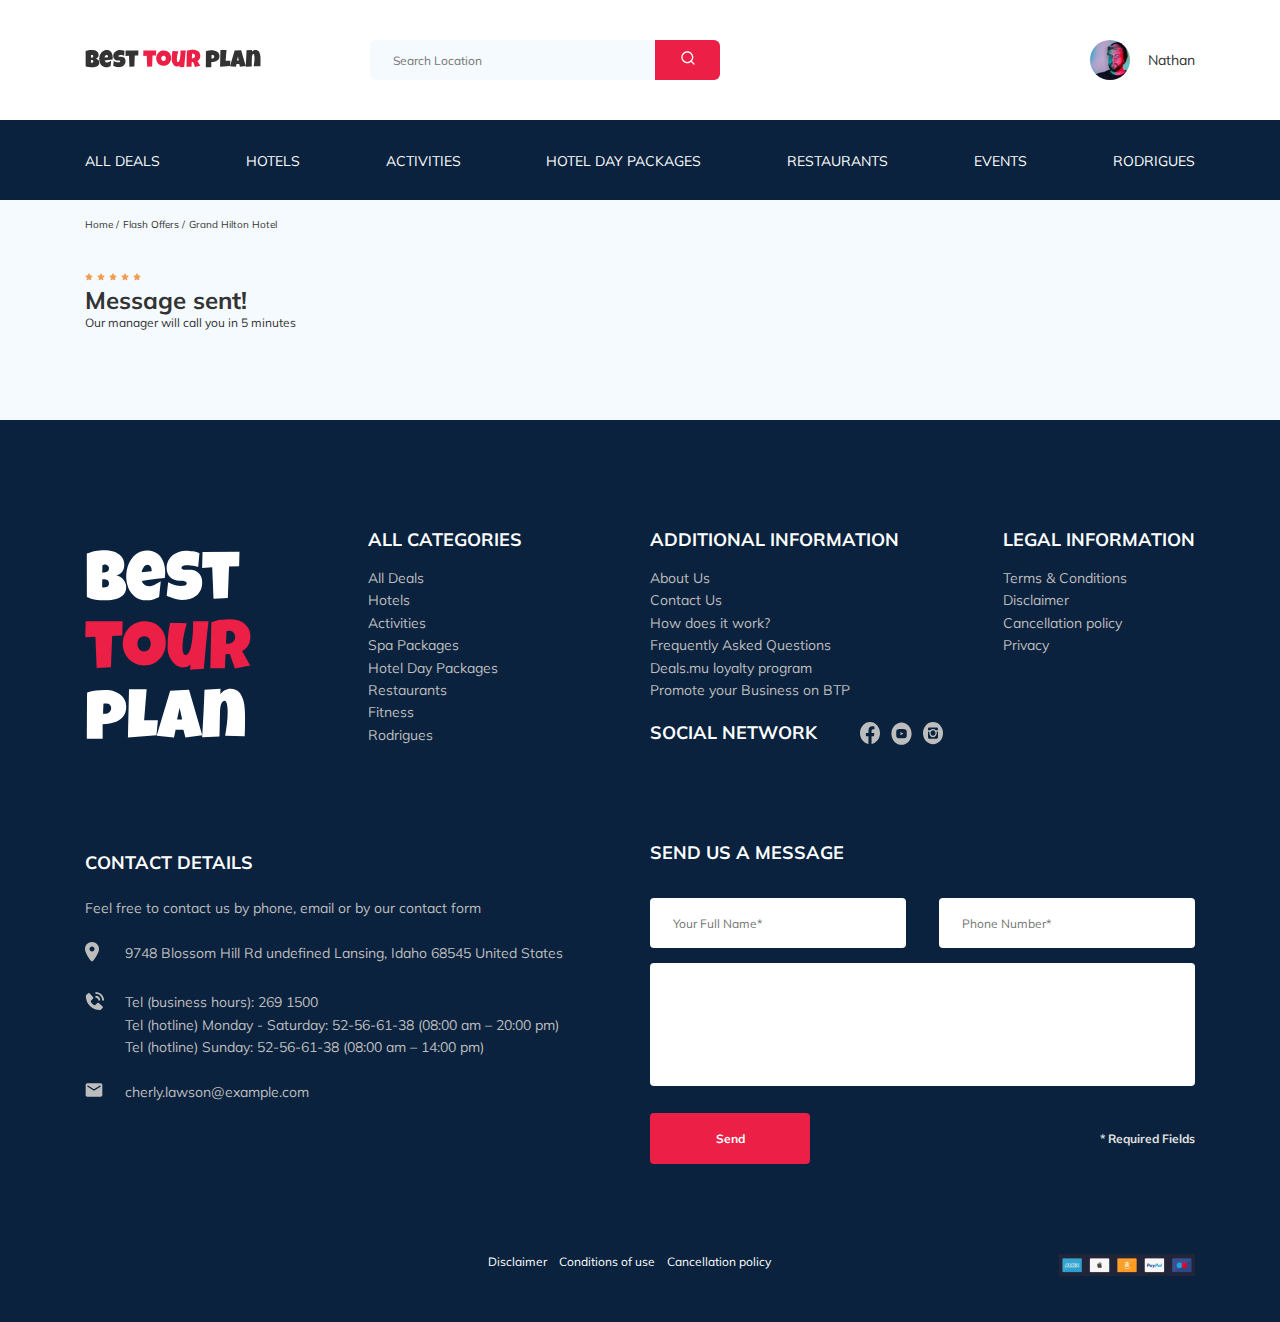
==== commit 4fa5f328: "fix: footer media and other error" ====
--- a/thankyou.html
+++ b/thankyou.html
@@ -19,7 +19,7 @@
   <header class="navbar navbar__mobile--fixed">
     <div class="container">
       <div class="navbar-top">
-        <a href="#" class="logo">
+        <a href="index.html" class="logo">
           <img src="img/horizontal-logo.svg" alt="Logo: Best Tour Plan" class="logo__image" />
         </a>
         <form action="#" class="search navbar__search navbar__search--mobile--hidden">
@@ -102,9 +102,9 @@
               <img class="star" src="img/star.svg" alt="Star">
               <img class="star" src="img/star.svg" alt="Star">
             </div>
-            <h1 class="hotel-name hotel-info__name">Сообщение отправлено!</h1>
+            <h1 class="hotel-name hotel-info__name">Message sent!</h1>
           </div>
-          <p class="hotel-description hotel-info__description">наш менеджер позвонит вам через 5 минут</p>
+          <p class="hotel-description hotel-info__description">Our manager will call you in 5 minutes</p>
         </div>
         <!-- /.hotel-info__text -->
     </div>
--- a/css/style.css
+++ b/css/style.css
@@ -1480,6 +1480,9 @@
   .navbar-menu__item {
     height: 15px;
     line-height: 15px;
+  }
+  .navbar-menu__item-local {
+    margin-bottom: 39px;
   }
   .navbar-menu__link {
     font-size: 12px;
@@ -2120,7 +2123,7 @@
     margin-bottom: 13px;
   }
   .footer__title--mb-2 {
-    margin-top: 6px;
+    margin-top: 2px;
   }
   .footer__title--inline {
     margin-bottom: 22px;
@@ -2185,7 +2188,7 @@
     -webkit-box-direction: normal;
         -ms-flex-direction: column;
             flex-direction: column;
-    margin-top: 22px;
+    margin-top: 32px;
     -webkit-box-align: start;
         -ms-flex-align: start;
             align-items: start;
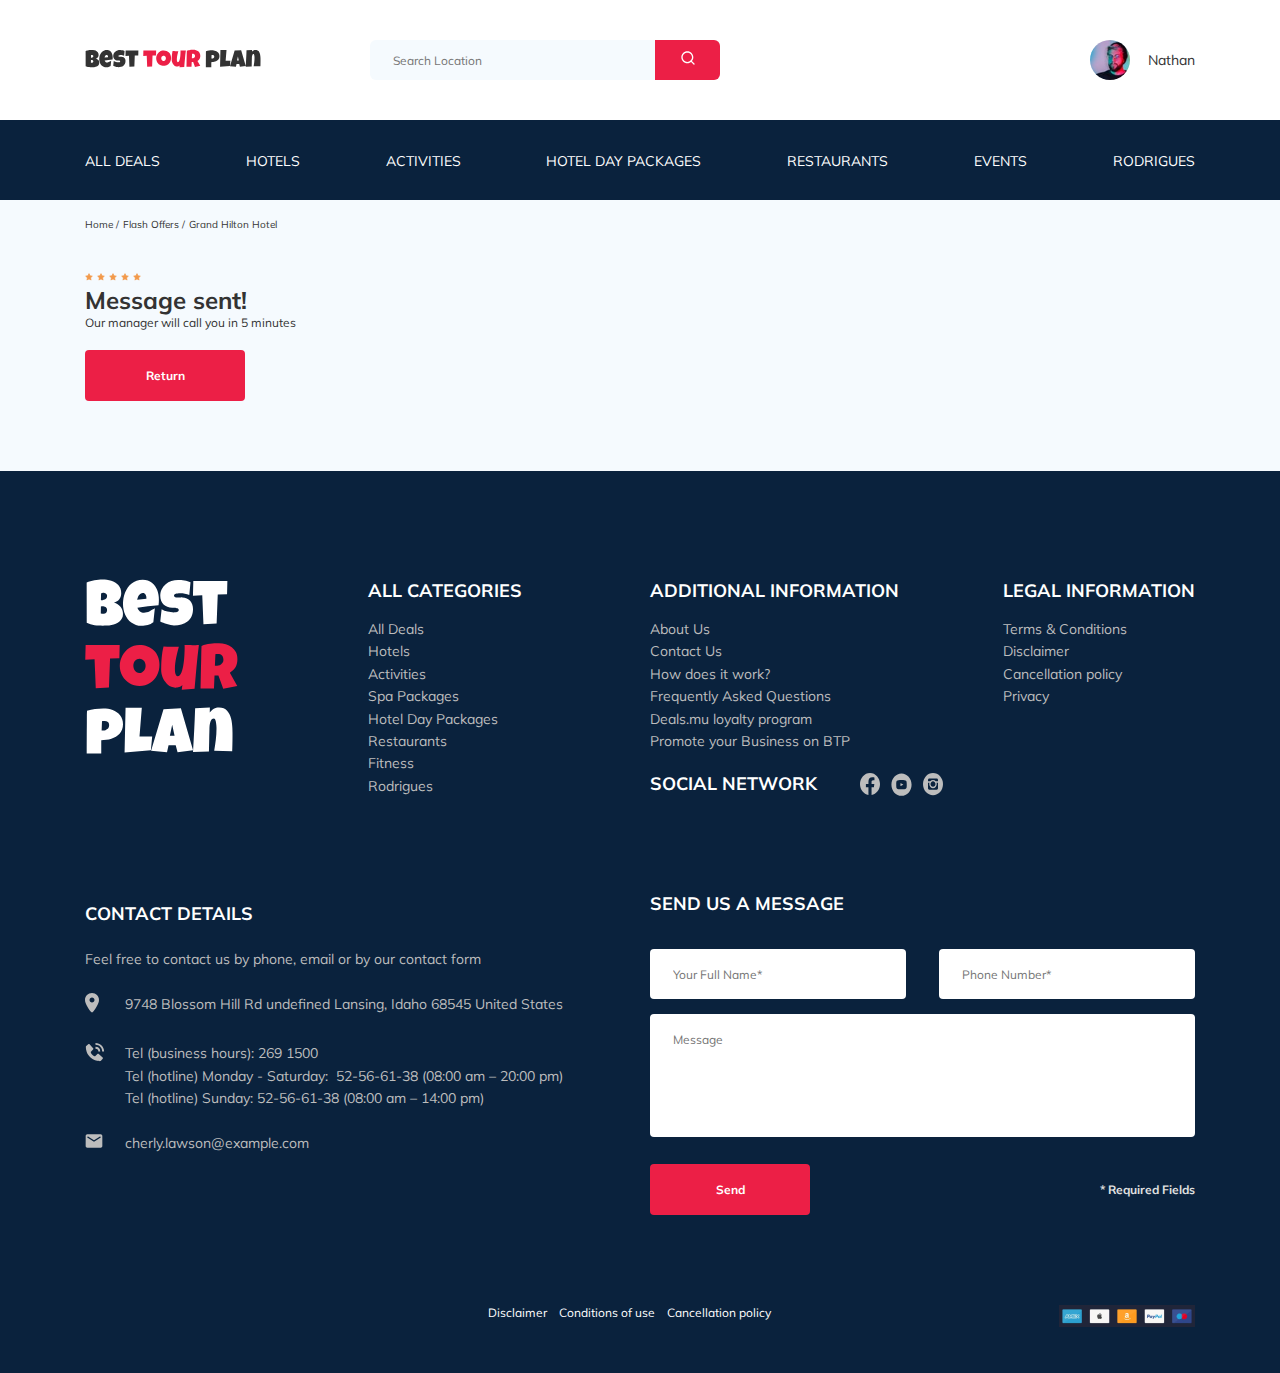
==== commit 70609f79: "fix mistakes" ====
--- a/thankyou.html
+++ b/thankyou.html
@@ -16,10 +16,10 @@
 </head>
 
 <body>
-  <header class="navbar navbar__mobile--fixed">
+  <header class="navbar navbar__mobile__fixed">
     <div class="container">
       <div class="navbar-top">
-        <a href="index.html" class="logo">
+        <a href="/tour-plan/" class="logo">
           <img src="img/horizontal-logo.svg" alt="Logo: Best Tour Plan" class="logo__image" />
         </a>
         <form action="#" class="search navbar__search navbar__search--mobile--hidden">
@@ -51,7 +51,7 @@
               <span class="user__name user__name--light">Nathan</span>
             </a>
           </li>
-          <li class="navbar-menu__item navbar-menu__item--mobile--visible" style="height: 40px;">
+          <li class="navbar-menu__item navbar-menu__item--mobile--visible" style="height: 40px; margin-bottom: 39px">
             <form action="#" class="search navbar__search navbar__search--mobile--visible">
               <input type="text" class="search__input" placeholder="Search Location" />
               <button class="search__button">
@@ -108,12 +108,15 @@
         </div>
         <!-- /.hotel-info__text -->
     </div>
+            <a href="/tour-plan/"><button class="button footer__button"> Return</button></a>
+
     <!-- /.container -->
   </section>
   <footer class="footer">
     <div class="container">
       <div class="footer-wrapper">
-        <img src="img/vertical-logo.svg" alt="Logo: Best Tour Plan" class="logo footer__logo">
+        <a href="/tour-plan/" class="logo footer__logo">
+        <img src="img/vertical-logo.svg" alt="Logo: Best Tour Plan" ></a>
         <div class="footer_list footer__categories">
           <h3 class="footer__title">All categories</h3>
           <ul class="footer__ul">
@@ -217,8 +220,8 @@
               </div>
               <div class="footer__telefone">
                 Tel (business hours): <a href="tel:269-1500" class="footer__link">269 1500</a> <br>
-                Tel (hotline) Monday - Saturday: <a href="tel:52-56-61-38" class="footer__link">52-56-61-38</a> (08:00
-                am – 20:00 pm) <br>
+                Tel (hotline) Monday - Saturday:&nbsp; <a href="tel:52-56-61-38" class="footer__link">52-56-61-38</a>
+                (08:00 am – 20:00 pm) <br>
                 Tel (hotline) Sunday: <a href="tel:52-56-61-38" class="footer__link">52-56-61-38</a> (08:00 am – 14:00
                 pm)
               </div>
@@ -236,13 +239,18 @@
         <!-- /.footer__contact-details -->
         <div class="footer__contact-form">
           <h3 class="footer__title footer__title--mb-1">Send us a message</h3>
-          <form action="send.php" method="POST" class="footer__form">
-            <div class="footer__input-fild">
-              <input type="text" class="input footer__input" placeholder="Your Full Name*" name="name" />
-              <input type="tel" class="input footer__input" placeholder="Phone Number*" name="phone" />
+          <form action="send.php" method="POST" class="footer__form form">
+            <div class="footer__input-group">
+              <div class="footer__input-fild">
+                <input type="text" class="input footer__input" placeholder="Your Full Name*" name="name" minlength="2" required />
+              </div>
+              <div class="footer__input-fild">
+                <input type="tel" class="input footer__input" placeholder="Phone Number*" name="phone" required
+                  minlength="18" maxlength="18" />
+              </div>
             </div>
-            <textarea class="footer__message" placeholder="Message" name="message">
-            </textarea>
+            <!-- /.footer__input-group -->
+            <textarea class="message footer__message" placeholder="Message" name="message"></textarea>
             <div class="footer__info footer-item">
               <button class="button footer__button" type="submit">Send</button>
               <span class="footer__info">* Required Fields</span>
@@ -270,9 +278,13 @@
     </div>
     <!-- /.container -->
   </footer>
+  <script src="js/jquery-3.5.1.min.js"></script>
   <script src="js/swiper-bundle.min.js"></script>
   <script src="https://ajax.googleapis.com/ajax/libs/jquery/1.11.0/jquery.min.js"></script>
   <script src="js/parallax.min.js"></script>
+  <script src="js/jquery.mask.min.js"></script>  
+  <script src="js/jquery.validate.min.js" ></script>
+  <script src="js/aos.js"></script>
   <script src="js/main.js"></script>
 </body>
 
--- a/css/style.css
+++ b/css/style.css
@@ -16,6 +16,48 @@
 
 img {
   max-width: 100%;
+}
+
+.input {
+  background: #FFFFFF;
+  border-radius: 4px;
+  border: none;
+  padding: 0 23px;
+  height: 50px;
+}
+
+.message {
+  resize: none;
+  width: 100%;
+  background-color: #fff;
+  border-radius: 4px;
+  padding: 18px 23px;
+  border: none;
+  -ms-flex-preferred-size: 100%;
+      flex-basis: 100%;
+  margin-bottom: 23px;
+  height: 123px;
+  font-style: normal;
+  font-weight: normal;
+}
+
+.button {
+  min-width: 160px;
+  min-height: 50px;
+  padding: 18px;
+  font-style: normal;
+  font-weight: bold;
+  font-size: 12px;
+  line-height: 15px;
+  color: #fff;
+  background-color: #EC1F46;
+  border-radius: 4px;
+  border: none;
+  cursor: pointer;
+}
+
+.invalid {
+  color: #EC1F46;
 }
 
 /*! normalize.css v8.0.1 | MIT License | github.com/necolas/normalize.css */
@@ -904,11 +946,10 @@
   position: relative;
   width: 350px;
   height: 55px;
+}
+
+.subscribe__input {
   border-radius: 4px;
-  overflow: hidden;
-}
-
-.subscribe__input {
   position: absolute;
   width: 100%;
   height: 100%;
@@ -922,6 +963,7 @@
 }
 
 .subscribe__button {
+  border-radius: 0 4px 4px 0;
   position: absolute;
   min-width: 65px;
   right: 0;
@@ -934,6 +976,14 @@
   font-weight: bold;
   font-size: 12px;
   line-height: 15px;
+  cursor: pointer;
+}
+
+.newsletter__subscribe #email-error.invalid {
+  top: 67px;
+  position: absolute;
+  font-size: 18px;
+  line-height: 18px;
 }
 
 .reviews {
@@ -994,7 +1044,7 @@
 
 .reviews-slider__button {
   position: absolute;
-  top: 46%;
+  top: 48%;
   -webkit-transform: translateY(-50%);
           transform: translateY(-50%);
   width: 30px;
@@ -1010,12 +1060,12 @@
 
 .reviews-slider__button--prev {
   background-image: url(../img/arrow-prev-secondary.svg);
-  left: 12px;
+  left: 9px;
 }
 
 .reviews-slider__button--next {
   background-image: url(../img/arrow-next-secondary.svg);
-  right: 12px;
+  right: 9px;
 }
 
 .reviews-slider__profile {
@@ -1030,7 +1080,7 @@
       -ms-flex-align: center;
           align-items: center;
   margin-top: -45px;
-  margin-bottom: 30px;
+  margin-bottom: 34px;
 }
 
 .reviews-slider__avatar {
@@ -1346,56 +1396,28 @@
   background: #FFFFFF;
   border-radius: 4px;
   border: none;
-  -ms-flex-preferred-size: 47%;
-      flex-basis: 47%;
   padding: 0 23px;
   height: 50px;
-  margin-bottom: 15px;
-}
-
-.footer__input-fild {
+  display: block;
+  width: 100%;
+}
+
+.footer__input-group {
   display: -webkit-box;
   display: -ms-flexbox;
   display: flex;
   -webkit-box-pack: justify;
       -ms-flex-pack: justify;
           justify-content: space-between;
+}
+
+.footer__input-fild {
+  width: 47%;
   font-style: normal;
   font-weight: normal;
   font-size: 12px;
   line-height: 15px;
-}
-
-.footer__message {
-  resize: none;
-  width: 100%;
-  background-color: #fff;
-  border-radius: 4px;
-  padding: 18px 23px;
-  border: none;
-  -ms-flex-preferred-size: 100%;
-      flex-basis: 100%;
-  margin-bottom: 23px;
-  height: 123px;
-  font-style: normal;
-  font-weight: normal;
-  font-size: 12px;
-  line-height: 15px;
-}
-
-.footer__button {
-  min-width: 160px;
-  min-height: 50px;
-  padding: 18px;
-  font-style: normal;
-  font-weight: bold;
-  font-size: 12px;
-  line-height: 15px;
-  color: #fff;
-  background-color: #EC1F46;
-  border-radius: 4px;
-  border: none;
-  cursor: pointer;
+  margin-bottom: 15px;
 }
 
 .footer__info {
@@ -1412,6 +1434,13 @@
   color: #E0E0E0;
 }
 
+.footer .message {
+  font-style: normal;
+  font-weight: normal;
+  font-size: 12px;
+  line-height: 15px;
+}
+
 .footer .footer-item {
   display: -webkit-box;
   display: -ms-flexbox;
@@ -1439,6 +1468,116 @@
   grid-column: 2/5;
 }
 
+.modal__overlay {
+  position: fixed;
+  left: 0;
+  top: 0;
+  right: 0;
+  bottom: 0;
+  background-color: rgba(0, 143, 223, 0.39);
+  z-index: 100;
+  visibility: hidden;
+  opacity: 0;
+  -webkit-transition: opacity 0.5s;
+  transition: opacity 0.5s;
+}
+
+.modal__overlay--visible {
+  visibility: visible;
+  opacity: 1;
+}
+
+.modal__dialog {
+  max-width: 478px;
+  position: fixed;
+  top: 50%;
+  left: 50%;
+  padding: 33px 88px;
+  background-color: #0A223D;
+  color: #fff;
+  -webkit-transform: translate(-50%, -50%);
+          transform: translate(-50%, -50%);
+  border-radius: 8px;
+  z-index: 101;
+  visibility: hidden;
+  opacity: 0;
+  -webkit-transition: opacity 0.5s;
+  transition: opacity 0.5s;
+  overflow: auto;
+}
+
+.modal__dialog--visible {
+  max-height: 90%;
+  visibility: visible;
+  opacity: 1;
+  position: fixed;
+  overflow-y: auto;
+}
+
+.modal__close {
+  position: absolute;
+  right: 18px;
+  top: 17px;
+  text-decoration: none;
+  cursor: pointer;
+}
+
+.modal__title {
+  font-style: normal;
+  font-weight: bold;
+  font-size: 18px;
+  line-height: 23px;
+  margin-bottom: 15px;
+  margin-top: 0;
+  text-transform: uppercase;
+  text-align: center;
+}
+
+.modal__input {
+  width: 100%;
+  margin-top: 15px;
+  margin-bottom: 0;
+}
+
+.modal__message {
+  width: 100%;
+  min-width: 123px;
+  margin-top: 15px;
+}
+
+.modal__info {
+  -ms-flex-item-align: center;
+      -ms-grid-row-align: center;
+      align-self: center;
+  font-style: normal;
+  font-weight: bold;
+  font-size: 12px;
+  line-height: 15px;
+  color: #E0E0E0;
+}
+
+.modal__footer {
+  display: -webkit-box;
+  display: -ms-flexbox;
+  display: flex;
+  -webkit-box-pack: justify;
+      -ms-flex-pack: justify;
+          justify-content: space-between;
+}
+
+.modal__footer-item {
+  display: -webkit-box;
+  display: -ms-flexbox;
+  display: flex;
+  -webkit-box-pack: justify;
+      -ms-flex-pack: justify;
+          justify-content: space-between;
+  width: 100%;
+  -webkit-box-align: center;
+      -ms-flex-align: center;
+          align-items: center;
+}
+
 @media (max-width: 1200px) {
   .container {
     max-width: 960px;
@@ -1481,9 +1620,6 @@
     height: 15px;
     line-height: 15px;
   }
-  .navbar-menu__item-local {
-    margin-bottom: 39px;
-  }
   .navbar-menu__link {
     font-size: 12px;
     line-height: 15px;
@@ -1528,7 +1664,7 @@
     padding: 92px 0 93px 0;
   }
   .reviews {
-    padding-bottom: 60px;
+    padding-bottom: 77px;
   }
   .reviews__title {
     margin-bottom: 50px;
@@ -1537,13 +1673,18 @@
   }
   .reviews-slider__item {
     max-width: 580px;
+    padding-left: 72px;
+    padding-right: 72px;
+  }
+  .activities {
+    padding: 60px 0 49px 0;
   }
   .activities-wrapper {
     -ms-flex-wrap: wrap;
         flex-wrap: wrap;
   }
   .activities__card {
-    margin-bottom: 20px;
+    margin-bottom: 23px;
   }
   .card {
     width: 339px;
@@ -1626,6 +1767,50 @@
     -ms-grid-row: 5;
     grid-row: 5;
   }
+  .modal__dialog {
+    width: 350px;
+    padding: 20px 25px;
+  }
+  .modal__dialog__info {
+    -webkit-box-ordinal-group: 3;
+        -ms-flex-order: 2;
+            order: 2;
+    -ms-flex-item-align: start;
+        -ms-grid-row-align: start;
+        align-self: start;
+  }
+  .modal__dialog__button {
+    margin-top: 10px;
+    -ms-flex-item-align: start;
+        -ms-grid-row-align: start;
+        align-self: start;
+  }
+  .modal__dialog__footer-item {
+    display: -webkit-box;
+    display: -ms-flexbox;
+    display: flex;
+    -webkit-box-orient: vertical;
+    -webkit-box-direction: reverse;
+        -ms-flex-direction: column-reverse;
+            flex-direction: column-reverse;
+  }
+  .modal__dialog__message {
+    margin-bottom: 10px;
+  }
+}
+
+@media (min-width: 992px) {
+  button:not(.reviews-slider__button):hover {
+    background: #ff6666;
+    color: #ffffff;
+    -webkit-box-shadow: inset 0 0 0 3px #ff6666;
+            box-shadow: inset 0 0 0 3px #ff6666;
+  }
+  a:hover {
+    color: #ff6666;
+    -webkit-box-shadow: inset 0 0 0 0;
+            box-shadow: inset 0 0 0 0;
+  }
 }
 
 @media (max-width: 767px) {
@@ -1634,9 +1819,9 @@
     width: 88%;
   }
   body {
-    padding-top: 78px;
-  }
-  .navbar__mobile--fixed {
+    padding-top: 70px;
+  }
+  .navbar__mobile__fixed {
     position: fixed;
     left: 0;
     top: 0;
@@ -1667,7 +1852,7 @@
     left: 0;
     right: 0;
     bottom: 0;
-    top: 78px;
+    top: 70px;
     padding-top: 30px;
   }
   .navbar-bottom--visible {
@@ -1687,7 +1872,7 @@
     display: block;
   }
   .navbar-top {
-    height: 80px;
+    height: 70px;
     padding-top: 28px;
     padding-bottom: 28px;
     line-height: 60px;
@@ -1784,6 +1969,9 @@
         -ms-flex-align: start;
             align-items: flex-start;
   }
+  .reviews {
+    padding-bottom: 76px;
+  }
   .reviews-slider__item {
     padding: 0 30px 30px;
   }
@@ -1810,7 +1998,7 @@
     line-height: 38px;
   }
   .activities {
-    padding-bottom: 60px;
+    padding: 60px 0 49px 0;
   }
   .card {
     width: 49%;
@@ -1825,9 +2013,14 @@
     grid-row-gap: 0px;
     grid-gap: 0px;
   }
-  .footer__input {
-    -ms-flex-preferred-size: 49%;
-        flex-basis: 49%;
+  .footer__input-fild {
+    width: 100%;
+  }
+  .footer__input-group {
+    -webkit-box-orient: vertical;
+    -webkit-box-direction: normal;
+        -ms-flex-direction: column;
+            flex-direction: column;
   }
   .footer__logo {
     margin-top: 0;
@@ -1877,6 +2070,40 @@
   }
   .footer__payment {
     margin-top: 33px;
+  }
+  .modal__dialog {
+    width: 50%;
+    padding: 20px 25px;
+    -ms-flex-item-align: start;
+        -ms-grid-row-align: start;
+        align-self: start;
+  }
+  .modal__info {
+    -webkit-box-ordinal-group: 3;
+        -ms-flex-order: 2;
+            order: 2;
+    -ms-flex-item-align: start;
+        -ms-grid-row-align: start;
+        align-self: start;
+  }
+  .modal__button {
+    margin-top: 10px;
+    -ms-flex-item-align: start;
+        align-self: flex-start;
+  }
+  .modal__footer-item {
+    display: -webkit-box;
+    display: -ms-flexbox;
+    display: flex;
+    -webkit-box-orient: vertical;
+    -webkit-box-direction: reverse;
+        -ms-flex-direction: column-reverse;
+            flex-direction: column-reverse;
+    -ms-flex-item-align: start;
+        align-self: start;
+  }
+  .modal__message {
+    margin-bottom: 10px;
   }
 }
 
@@ -1993,10 +2220,14 @@
     -ms-grid-column: 1;
     grid-column: 1;
   }
-  .footer__input {
+  .footer__input-group {
+    -webkit-box-orient: vertical;
+    -webkit-box-direction: normal;
+        -ms-flex-direction: column;
+            flex-direction: column;
+  }
+  .footer__input-fild {
     width: 100%;
-  }
-  .footer__input-fild {
     display: block;
   }
   .footer__button {
@@ -2075,7 +2306,7 @@
     margin-top: 5px;
   }
   .reviews {
-    padding-bottom: 50px;
+    padding-bottom: 56px;
   }
   .reviews__title {
     max-width: 245px;
@@ -2094,7 +2325,8 @@
     padding-bottom: 36px;
   }
   .activities {
-    padding-top: 40px;
+    padding-top: 33px;
+    padding-bottom: 38px;
   }
   .footer {
     padding-top: 67px;
@@ -2128,6 +2360,9 @@
   .footer__title--inline {
     margin-bottom: 22px;
   }
+  .footer__input-fild {
+    width: 100%;
+  }
   .footer__additional {
     margin-top: 0;
     margin-left: 0;
@@ -2172,10 +2407,10 @@
     margin-top: 33px;
   }
   .footer__button {
-    margin-top: 13px;
+    margin-top: 17px;
   }
   .footer__telefone {
-    width: 81%;
+    width: 235px;
   }
   .footer__message {
     margin-bottom: 12px;
@@ -2198,5 +2433,37 @@
   .footer__payment__img {
     margin-top: 10px;
   }
+  .footer__item__list {
+    margin-right: 8px;
+  }
+  .modal__dialog {
+    width: 250px;
+    padding: 20px 25px;
+  }
+  .modal__info {
+    -ms-flex-item-align: start;
+        -ms-grid-row-align: start;
+        align-self: start;
+  }
+  .modal__button {
+    margin-top: 10px;
+    -ms-flex-item-align: start;
+        -ms-grid-row-align: start;
+        align-self: start;
+  }
+  .modal__footer-item {
+    display: -webkit-box;
+    display: -ms-flexbox;
+    display: flex;
+    -webkit-box-orient: vertical;
+    -webkit-box-direction: reverse;
+        -ms-flex-direction: column-reverse;
+            flex-direction: column-reverse;
+    -ms-flex-item-align: start;
+        align-self: start;
+  }
+  .modal__message {
+    margin-bottom: 10px;
+  }
 }
 /*# sourceMappingURL=style.css.map */